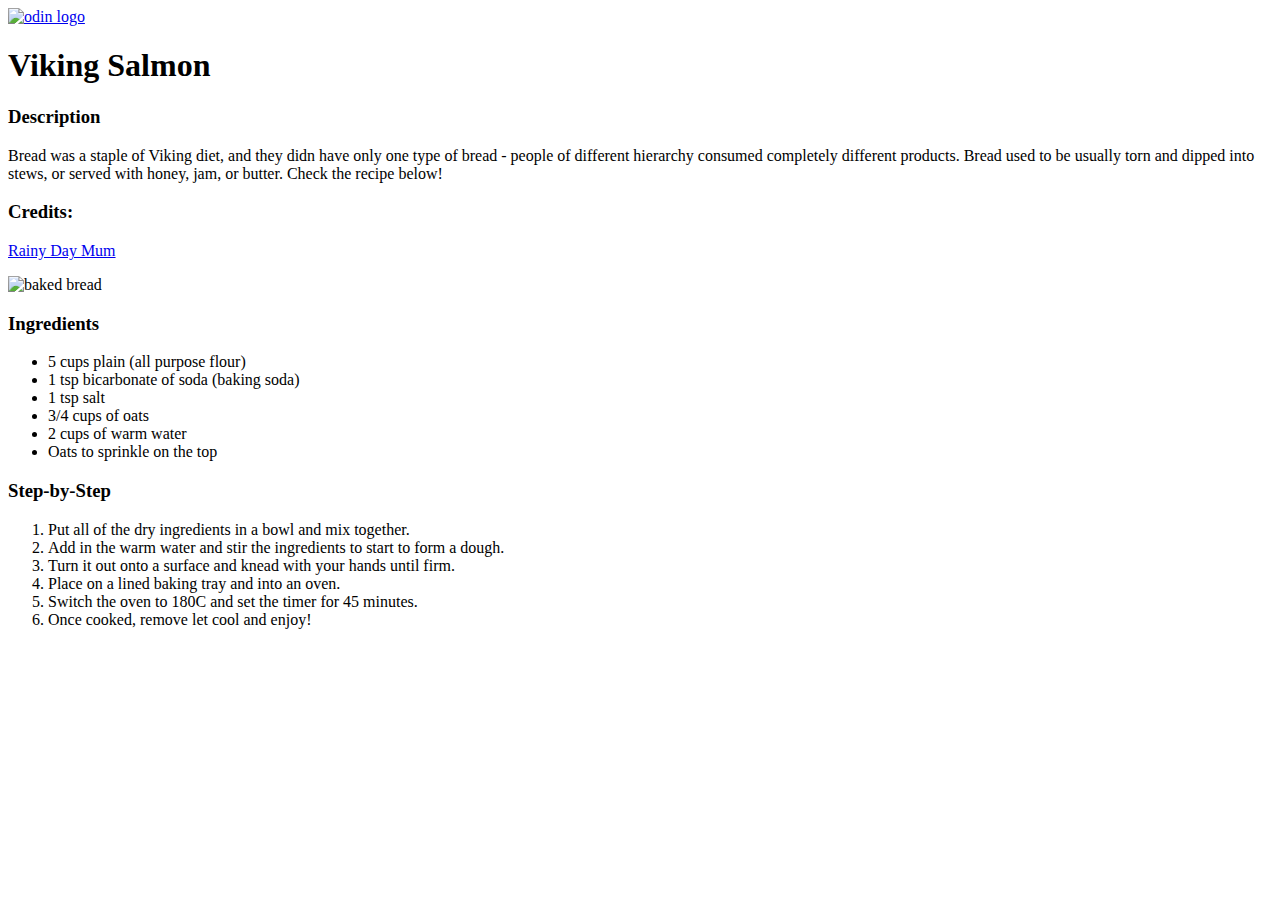
==== second.html @ 942d27f1 "Recipes added and pages linked" ====
<!DOCTYPE html>
<html lang="en">

<head>
    <meta charset="UTF-8">
    <meta http-equiv="X-UA-Compatible" content="IE=edge">
    <meta name="viewport" content="width=device-width, initial-scale=1.0">
    <title>Viking Bread</title>
    <link rel="stylesheet" href="styles.css">
</head>

<body>
    <div class="odin-logo">
        <a href="index.html"><img src="https://www.theodinproject.com/mstile-310x310.png" alt="odin logo"></a>
    </div>
    <div>
        <h1>Viking Salmon</h1>
    </div>
    <div>
        <h3>Description</h3>
        <p>
            Bread was a staple of Viking diet, and they didn have only one type of bread - people of different hierarchy consumed completely different products. Bread used to be usually torn and dipped into stews, or served with honey, jam, or butter. Check the recipe
            below!
        </p>
        <h3>Credits:</h3>
        <p><a href="https://rainydaymum.co.uk/viking-bread-recipe/">Rainy Day Mum</a></p>
    </div>
    <div>
        <img src="https://www.theodinproject.com/mstile-310x310.png" alt="baked bread">
    </div>
    <div>
        <h3>Ingredients</h3>
    </div>
    <div class="ingredients">
        <ul>
            <li>5 cups plain (all purpose flour)</li>
            <li>1 tsp bicarbonate of soda (baking soda)</1i>
                <li>1 tsp salt</li>
                <li>3/4 cups of oats</li>
                <li>2 cups of warm water</li>
                <li>Oats to sprinkle on the top</li>
        </ul>
    </div>
    <div>
        <h3>Step-by-Step</h3>
    </div>
    <div class="howto">
        <ol>
            <li>Put all of the dry ingredients in a bowl and mix together.</li>
            <li>Add in the warm water and stir the ingredients to start to form a dough.</1i>
                <li>Turn it out onto a surface and knead with your hands until firm.</li>
                <li>Place on a lined baking tray and into an oven.</li>
                <li>Switch the oven to 180C and set the timer for 45 minutes.</li>
                <li>Once cooked, remove let cool and enjoy!</li>
        </ol>
    </div>
</body>

</html>
---- styles.css ----
img {
    width: 10%;
}
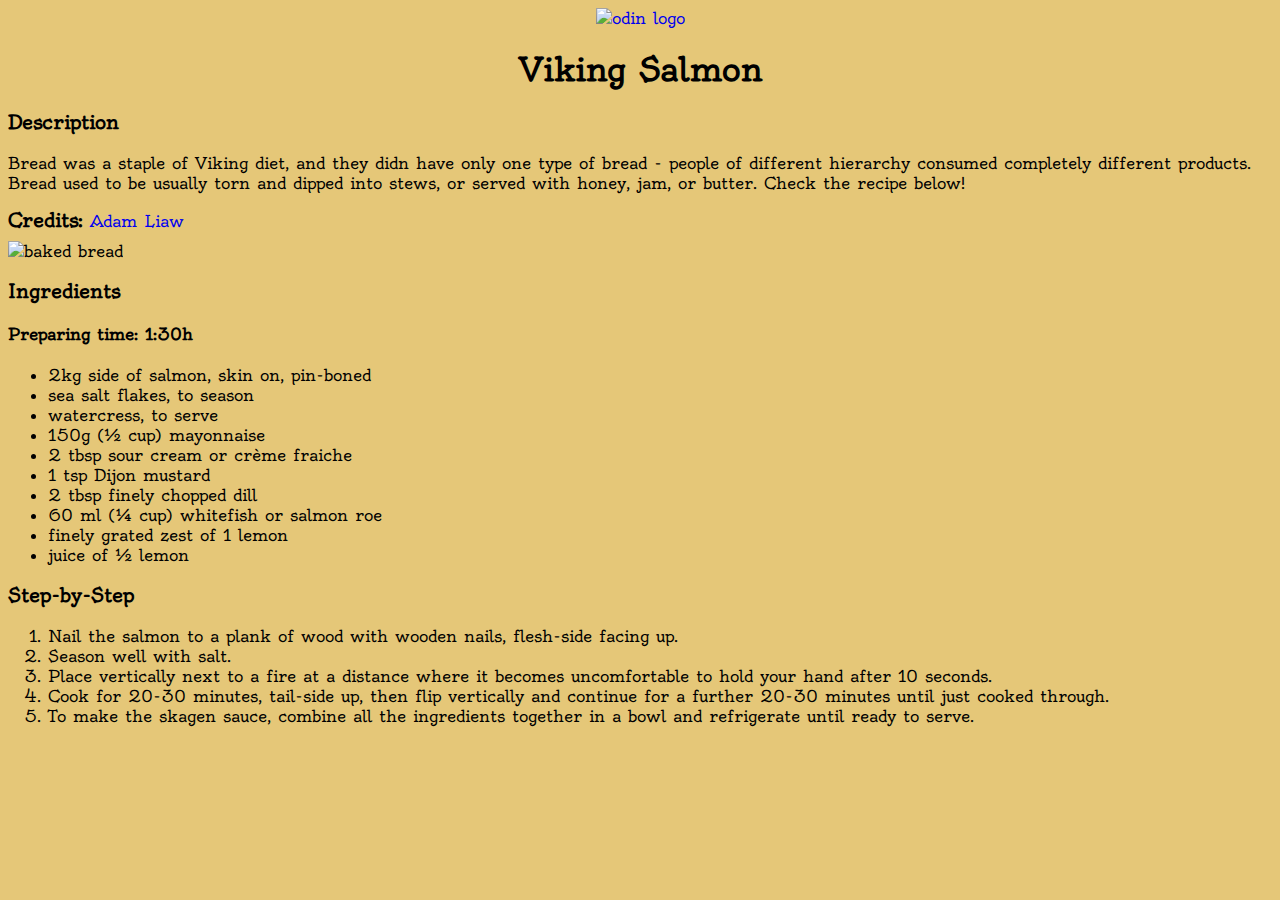
==== commit 4b2ea3db: "Edit html and updated css" ====
--- a/second.html
+++ b/second.html
@@ -13,8 +13,9 @@
     <div class="odin-logo">
         <a href="index.html"><img src="https://www.theodinproject.com/mstile-310x310.png" alt="odin logo"></a>
     </div>
-    <div>
+    <div class="page-title">
         <h1>Viking Salmon</h1>
+    </div>
     </div>
     <div>
         <h3>Description</h3>
@@ -22,23 +23,28 @@
             Bread was a staple of Viking diet, and they didn have only one type of bread - people of different hierarchy consumed completely different products. Bread used to be usually torn and dipped into stews, or served with honey, jam, or butter. Check the recipe
             below!
         </p>
-        <h3>Credits:</h3>
-        <p><a href="https://rainydaymum.co.uk/viking-bread-recipe/">Rainy Day Mum</a></p>
+        <h3 class="credits">Credits:</h3>
+        <p class="credits"><a href="https://www.sbs.com.au/food/recipes/viking-salmon-flatbread-and-skagen-sauce">Adam Liaw</a></p>
     </div>
-    <div>
+    <div class="food">
         <img src="https://www.theodinproject.com/mstile-310x310.png" alt="baked bread">
     </div>
     <div>
         <h3>Ingredients</h3>
+        <h4> Preparing time: 1:30h</h4>
     </div>
     <div class="ingredients">
         <ul>
-            <li>5 cups plain (all purpose flour)</li>
-            <li>1 tsp bicarbonate of soda (baking soda)</1i>
-                <li>1 tsp salt</li>
-                <li>3/4 cups of oats</li>
-                <li>2 cups of warm water</li>
-                <li>Oats to sprinkle on the top</li>
+            <li>2kg side of salmon, skin on, pin-boned</li>
+            <li>sea salt flakes, to season</1i>
+                <li>watercress, to serve</li>
+                <li>150g (½ cup) mayonnaise</li>
+                <li>2 tbsp sour cream or crème fraiche</li>
+                <li>1 tsp Dijon mustard</li>
+                <li>2 tbsp finely chopped dill</li>
+                <li>60 ml (¼ cup) whitefish or salmon roe</li>
+                <li>finely grated zest of 1 lemon</li>
+                <li>juice of ½ lemon</li>
         </ul>
     </div>
     <div>
@@ -46,12 +52,11 @@
     </div>
     <div class="howto">
         <ol>
-            <li>Put all of the dry ingredients in a bowl and mix together.</li>
-            <li>Add in the warm water and stir the ingredients to start to form a dough.</1i>
-                <li>Turn it out onto a surface and knead with your hands until firm.</li>
-                <li>Place on a lined baking tray and into an oven.</li>
-                <li>Switch the oven to 180C and set the timer for 45 minutes.</li>
-                <li>Once cooked, remove let cool and enjoy!</li>
+            <li>Nail the salmon to a plank of wood with wooden nails, flesh-side facing up.</li>
+            <li>Season well with salt.</1i>
+                <li>Place vertically next to a fire at a distance where it becomes uncomfortable to hold your hand after 10 seconds.</li>
+                <li>Cook for 20-30 minutes, tail-side up, then flip vertically and continue for a further 20-30 minutes until just cooked through.</li>
+                <li>To make the skagen sauce, combine all the ingredients together in a bowl and refrigerate until ready to serve.</li>
         </ol>
     </div>
 </body>
--- a/styles.css
+++ b/styles.css
@@ -1,3 +1,33 @@
+@import url('https://fonts.googleapis.com/css2?family=Oldenburg&display=swap');
+body {
+    background-color: rgba(221, 180, 76, 0.753);
+    font-family: 'Oldenburg', cursive;
+}
+
+a {
+    text-decoration: none;
+}
+
+.page-title {
+    text-align: center;
+}
+
+.credits {
+    display: inline;
+}
+
+.food {
+    margin-top: .6em;
+}
+
+
+/* LOGO CSS */
+
 img {
     width: 10%;
+    height: auto;
+}
+
+.odin-logo {
+    text-align: center;
 }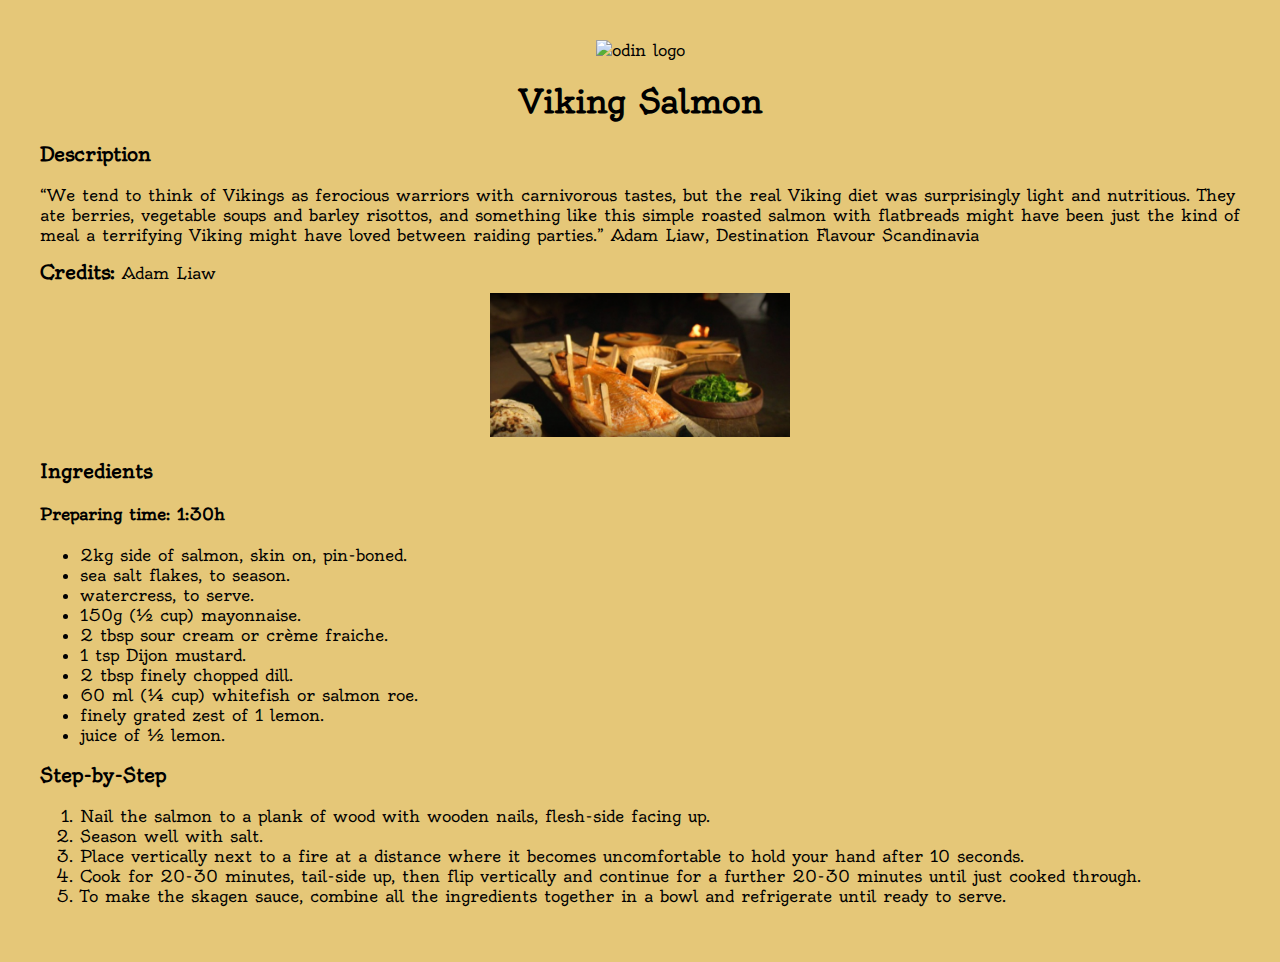
==== commit 089e93f3: "images updated" ====
--- a/second.html
+++ b/second.html
@@ -20,14 +20,14 @@
     <div>
         <h3>Description</h3>
         <p>
-            Bread was a staple of Viking diet, and they didn have only one type of bread - people of different hierarchy consumed completely different products. Bread used to be usually torn and dipped into stews, or served with honey, jam, or butter. Check the recipe
-            below!
+            “We tend to think of Vikings as ferocious warriors with carnivorous tastes, but the real Viking diet was surprisingly light and nutritious. They ate berries, vegetable soups and barley risottos, and something like this simple roasted salmon with flatbreads
+            might have been just the kind of meal a terrifying Viking might have loved between raiding parties.” Adam Liaw, Destination Flavour Scandinavia
         </p>
         <h3 class="credits">Credits:</h3>
         <p class="credits"><a href="https://www.sbs.com.au/food/recipes/viking-salmon-flatbread-and-skagen-sauce">Adam Liaw</a></p>
     </div>
     <div class="food">
-        <img src="https://www.theodinproject.com/mstile-310x310.png" alt="baked bread">
+        <img src="/resources/salmon.jpg" alt="baked salmon">
     </div>
     <div>
         <h3>Ingredients</h3>
@@ -35,16 +35,16 @@
     </div>
     <div class="ingredients">
         <ul>
-            <li>2kg side of salmon, skin on, pin-boned</li>
-            <li>sea salt flakes, to season</1i>
-                <li>watercress, to serve</li>
-                <li>150g (½ cup) mayonnaise</li>
-                <li>2 tbsp sour cream or crème fraiche</li>
-                <li>1 tsp Dijon mustard</li>
-                <li>2 tbsp finely chopped dill</li>
-                <li>60 ml (¼ cup) whitefish or salmon roe</li>
-                <li>finely grated zest of 1 lemon</li>
-                <li>juice of ½ lemon</li>
+            <li>2kg side of salmon, skin on, pin-boned.</li>
+            <li>sea salt flakes, to season.</1i>
+                <li>watercress, to serve.</li>
+                <li>150g (½ cup) mayonnaise.</li>
+                <li>2 tbsp sour cream or crème fraiche.</li>
+                <li>1 tsp Dijon mustard.</li>
+                <li>2 tbsp finely chopped dill.</li>
+                <li>60 ml (¼ cup) whitefish or salmon roe.</li>
+                <li>finely grated zest of 1 lemon.</li>
+                <li>juice of ½ lemon.</li>
         </ul>
     </div>
     <div>
--- a/styles.css
+++ b/styles.css
@@ -2,10 +2,12 @@
 body {
     background-color: rgba(221, 180, 76, 0.753);
     font-family: 'Oldenburg', cursive;
+    padding: 2em;
 }
 
 a {
     text-decoration: none;
+    color: black;
 }
 
 .page-title {
@@ -18,6 +20,15 @@
 
 .food {
     margin-top: .6em;
+    margin-left: 50%;
+    margin-right: 50%;
+    transform: translateX(-5%);
+    width: 250%;
+    height: auto;
+}
+
+.food.skip {
+    width: 150%;
 }
 
 
